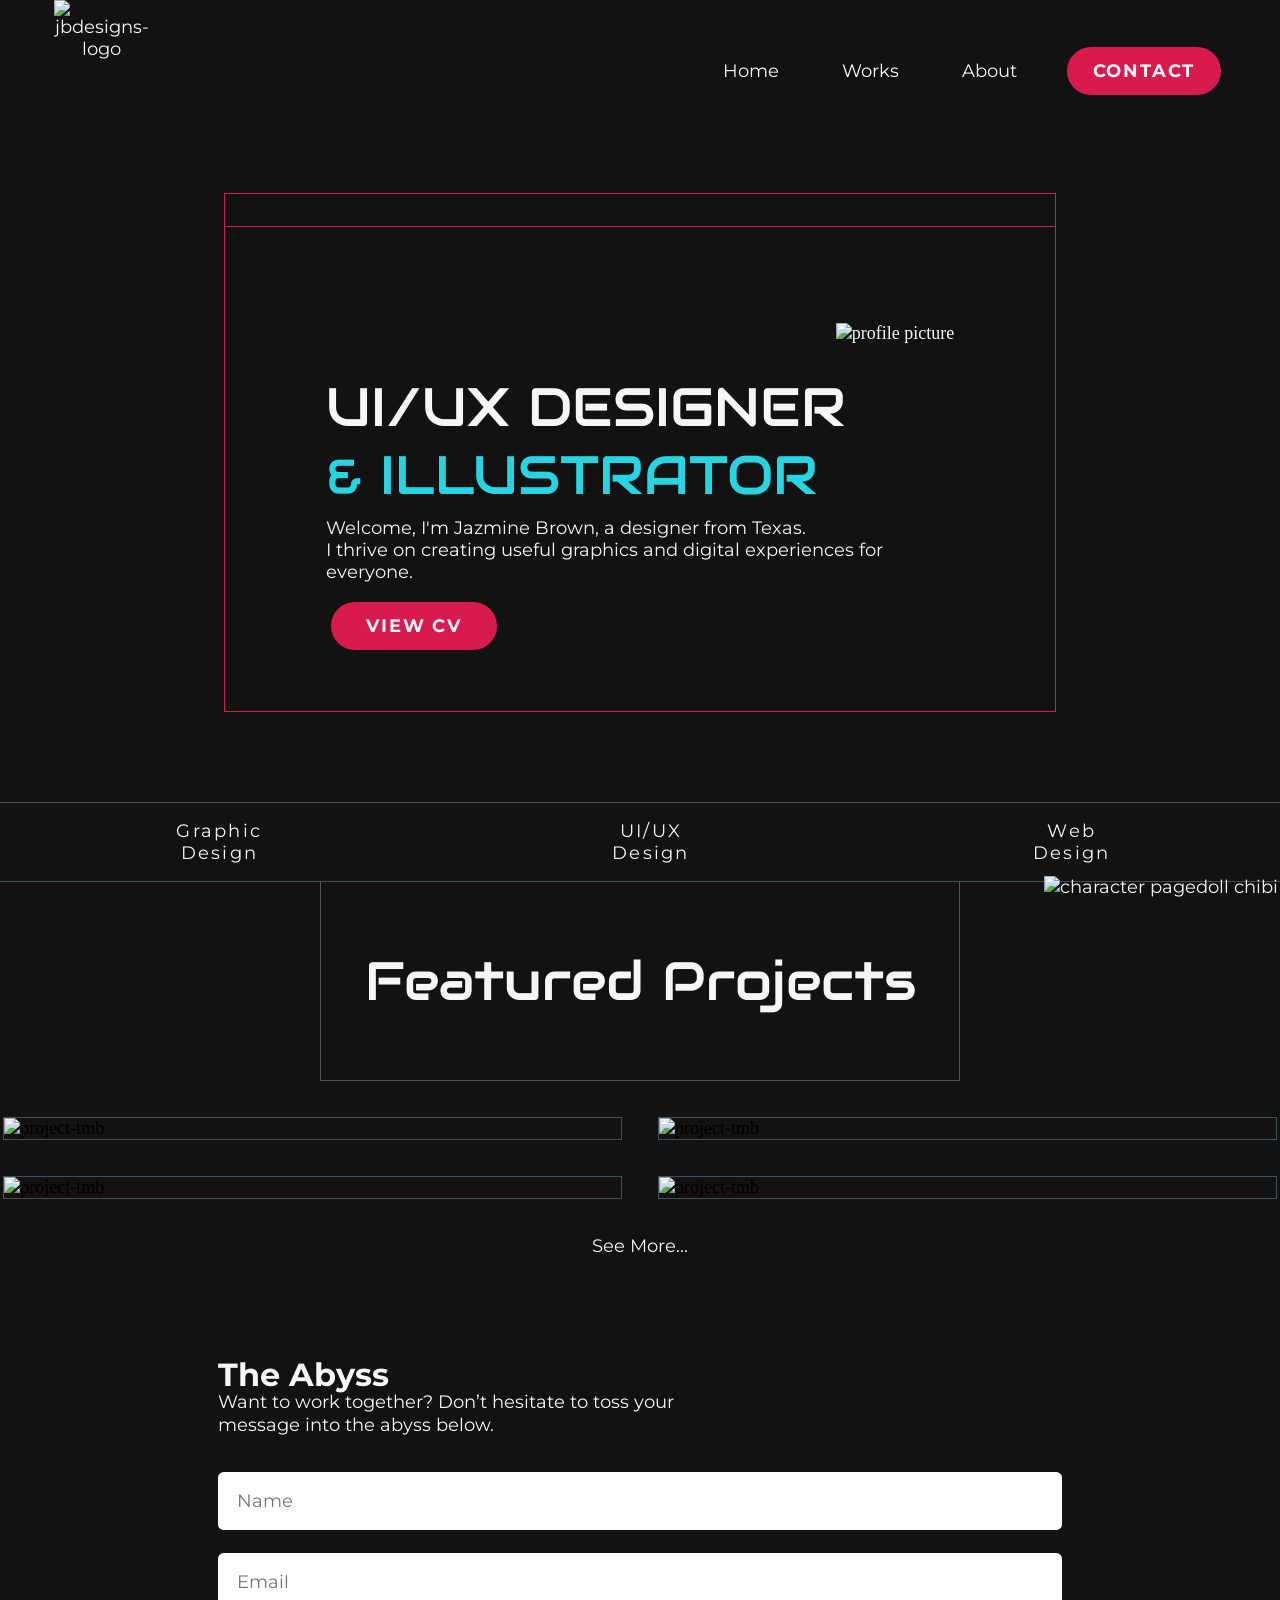
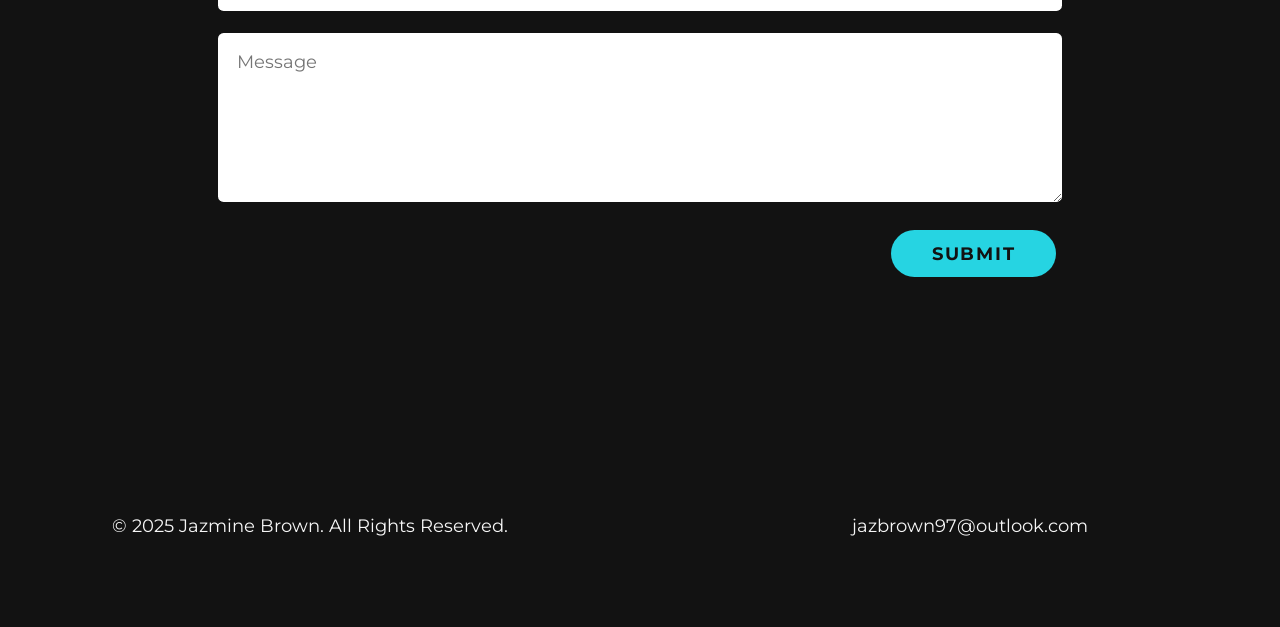
==== index.html @ 172fce67 "update base font size" ====
<!DOCTYPE html>
<html lang="en">
<head>
    <meta charset="UTF-8">
    <meta name="viewport" content="width=device-width, initial-scale=1.0">
    <link rel="stylesheet" href="style.css">
    <link rel="icon" type="image/x-icon" href="/images/jb_logo_favicon.ico">
    <script src="https://kit.fontawesome.com/9db0402647.js" crossorigin="anonymous"></script>
    <title>Portfolio Site</title>
</head>
<body>
    <script src="script.js"></script>
    <nav class="navbarwrapper">
            <div class="logo">
                <a href="home.html"><img src="https://i.ibb.co/W4WKJHxs/JB-logo-trans-bg.png" alt="jbdesigns-logo"></a>
            </div>
            <div class="navli">
                <ul>
                    <li><a href="/project4/index.html">Home</a></li>
                    <div class="dropdown">
                        <li><a href="/project4/works.html" class="dropbtn">Works<i class="fa fa-caret-down"></i></a></li>
                            <div class="dropdown-content">
                                <li><a href="works.html/#graphicDesign">Graphic Design</a></li>
                                <li><a href="works.html/#uiuDesign">UI/UX Design</a></li>
                                <li><a href="works.html/#webDesign">Web Design</a></li>
                            </div>
                    </div>
                    <li><a href="/project4/about.html">About</a></li>
                    <li><a href="/project4/contact.html" class="btn btn-cta">Contact</a></li>
                </ul>
            </div>
    </nav>

    <main>
        <header class="hero-wrapper">
            <!-- Cosmetic bar to create browser window look -->
            <div class="title-bar"></div>
            <div class="hero-container">
                <div class="hero-text">
                    <h1>UI/UX DESIGNER</h1>
                    <h1 class="line-2">& ILLUSTRATOR</h1>
                    <p>Welcome, I'm Jazmine Brown, a designer from Texas.
                        <br>I thrive on creating useful graphics and digital experiences for everyone.</p>
                    <a href="#" class="btn btn-cv">View CV</a>
                </div>
                <div class="hero-img"><img src="https://i.ibb.co/mr95vJFh/DSCF1188.jpg" alt="profile picture" class="me"></div>
            </div>
        </header>
        <div class="gallery-container">
            <div class="tabbed-container">
                <!-- Tab links -->
                <div class="tab-list">
                    <button class="tablinks" onclick="openTabs(event, 'graphicDesign')">Graphic Design</button>
                    <button class="tablinks" onclick="openTabs(event, 'uiux')">UI/UX Design</button>
                    <button class="tablinks" onclick="openTabs(event, 'webDesign')">Web Design</button>
                </div>
                <!-- Tab content -->
                <div class="tabcontent">
                    <div id="graphicDesign" class="project-content" data-section="graphicDesign">
                        <div class="section-title"><h1>Graphic Design</h1></div>
                        <div class="project-cards">
                            <div class="card">
                                    <img src="https://i.ibb.co/NdYMwg22/card-thumbnail.webp" alt="project-tmb" class="thumbnail">
                                <div class="card-content">
                                    <h2 class="card-title">Knot Just Coffee App</h2>
                                    <p>Skip the lines and get fresh pretzels and coffee delivered straight to you!</p>
                                    <sub>UI/UX Design | Branding</sub>
                                    <div class="view-link"><sub class="view-link">View Case Study</sub></div>
                                </div>
                            </div>
                            <div class="card">
                                    <img src="https://i.ibb.co/NdYMwg22/card-thumbnail.webp" alt="project-tmb" class="thumbnail">
                                <div class="card-content">
                                    <h2 class="card-title">Knot Just Coffee App</h2>
                                    <p>Skip the lines and get fresh pretzels and coffee delivered straight to you!</p>
                                    <sub>UI/UX Design | Branding</sub>
                                    <div class="view-link"><sub class="view-link">View Case Study</sub></div>
                                </div>
                            </div>
                        </div>
                    </div>
                    <div id="uiux" class="project-content" data-section="uiux">
                        <div class="section-title"><h1>UI/UX</h1></div>
                        <div class="project-cards">
                            <div class="card">
                                    <img src="https://i.ibb.co/NdYMwg22/card-thumbnail.webp" alt="project-tmb" class="thumbnail">
                                <div class="card-content">
                                    <h2 class="card-title">Knot Just Coffee App</h2>
                                    <p>Skip the lines and get fresh pretzels and coffee delivered straight to you!</p>
                                    <sub>UI/UX Design | Branding</sub>
                                    <div class="view-link"><sub class="view-link">View Case Study</sub></div>
                                </div>
                            </div>
                            <div class="card">
                                    <img src="https://i.ibb.co/NdYMwg22/card-thumbnail.webp" alt="project-tmb" class="thumbnail">
                                <div class="card-content">
                                    <h2 class="card-title">Knot Just Coffee App</h2>
                                    <p>Skip the lines and get fresh pretzels and coffee delivered straight to you!</p>
                                    <sub>UI/UX Design | Branding</sub>
                                    <div class="view-link"><sub class="view-link">View Case Study</sub></div>
                                </div>
                            </div>
                        </div>
                    </div>
                    <div id="webDesign" class="project-content" data-section="webDesign">
                        <div class="section-title"><h1>Web Design</h1></div>
                        <div class="project-cards">
                            <div class="card">
                                    <img src="https://i.ibb.co/NdYMwg22/card-thumbnail.webp" alt="project-tmb" class="thumbnail">
                                <div class="card-content">
                                    <h2 class="card-title">Knot Just Coffee App</h2>
                                    <p>Skip the lines and get fresh pretzels and coffee delivered straight to you!</p>
                                    <sub>UI/UX Design | Branding</sub>
                                    <div class="view-link"><sub class="view-link">View Case Study</sub></div>
                                </div>
                            </div>
                        </div>
                    </div>
                </div>
            </div>

            <div class="project-content">
                <div class="section-title">
                    <h1>Featured Projects</h1>
                </div>
                <div class="project-cards">
                    <div class="card">
                            <img src="https://i.ibb.co/vxVq0gc8/knot-just-coffee-screens.webp" alt="project-tmb" class="thumbnail">
                        <div class="card-content">
                            <h2 class="card-title">Knot Just Coffee App</h2>
                            <p>Skip the lines and get fresh pretzels and coffee delivered straight to you!</p>
                            <sub id="skill-tag">UI/UX Design | Branding</sub>
                            <div class="view-link"><a href="project.html"><sub class="view-link">View Case Study</sub></a></div>
                        </div>
                    </div>
                    <div class="card">
                            <img src="https://i.ibb.co/GfTfbm1Y/pelican-s-laugh-logo.webp" alt="project-tmb" class="thumbnail">
                        <div class="card-content">
                            <h2 class="card-title">Pelican's Laugh Rebrand</h2>
                            <p>Rebranding project for a smalltown comedy club and bar.</p>
                            <sub>Graphic Design | Branding</sub>
                            <div class="view-link"><a href="project.html"><sub class="view-link">View Case Study</sub></a></div>
                        </div>
                    </div>
                    <div class="card">
                            <img src="https://i.ibb.co/04TRx7D/HA-logo-thumbnail.webp" alt="project-tmb" class="thumbnail">
                        <div class="card-content">
                            <h2 class="card-title">Hybrid Arts Logo Design</h2>
                            <p>Personal branding design</p>
                            <sub>Graphic Design | Logo design</sub>
                            <div class="view-link"><a href="project.html"><sub class="view-link">View Case Study</sub></a></div>
                        </div>
                    </div>
                    <div class="card">
                            <img src="https://i.ibb.co/Rk2yZzN1/rave-event-flyer-mockup.webp" alt="project-tmb" class="thumbnail">
                        <div class="card-content">
                            <h2 class="card-title">Rave Event Poster</h2>
                            <p>Digital publishing project for a rave event.</p>
                            <sub>Print Design | Graphic Design</sub>
                            <div class="view-link"><a href="project.html"><sub class="view-link">View Case Study</sub></a></div>
                        </div>
                    </div>
                </div>
                <a href="works.html" class="seemore">See More...</a>
            </div>
        </div>
        
        <div class="contact responsive-form">
            <div class="contact-text">
                <h3>The Abyss</h3>
                <p contenteditable="true">Want to work together? Don’t hesitate to toss your <br>message into the abyss below.</p>
            </div>
            <form action="/project4/action_page.php">
                <input type="text" class="form-name" placeholder="Name"><br>
                <input type="email" class="form-email" placeholder="Email"><br>
                <textarea class="form-message" placeholder="Message"></textarea><br>
                <button type="submit" class="submit">Submit</button>
            </form>
        </div>

            <!-- Pagedoll -->
        <div class="pagedoll-container">
            <a href="#" target="_blank">
                <img src="https://i.ibb.co/GfQDMfhZ/sairi-pagedoll-eyes-open.png"
                onmouseover="this.src='https://i.ibb.co/KjbV4WTh/sairi-pagedoll-eyes-closed.png';"
                onmouseout="this.src='https://i.ibb.co/GfQDMfhZ/sairi-pagedoll-eyes-open.png';" alt="character pagedoll chibi">
            </a>
            <span class="tooltip">Back to top</span>
        </div>
    </main>
    <footer>
        <div class="copyright">
            <p>&copy; 2025 Jazmine Brown. All Rights Reserved.</p>
        </div>
        <div class="icons">
            <a href="https://www.linkedin.com/in/jazmine-d-brown/"><i class="fa-brands fa-linkedin"></i></a>
            <a href="https://www.behance.net/jazminedbrown"><i class="fa-brands fa-behance"></i></a>
            <a href="https://dribbble.com/jazminedbrown"><i class="fa-brands fa-dribbble"></i></a>
            <a href="mail@jazbrown97@outlook.com"><i class="fa-solid fa-envelope"></i></a>
        </div>
        <div class="email">
            <a href="mailto:jazbrown97@outlook.com">jazbrown97@outlook.com</a>
        </div>
    </footer>
</body>
</html>
---- style.css ----
/* 
|| Brand colors: #d91a4e, #26d4e2
Montserrat: Reg 400, Med 500, Semi 600, Bold 700
Audiowide: Red 400
*/

/* CSS Organization
CSS Headers
RESET

GENERAL

BLOCKS

---

CSS properties
display - flex, grid, etc.

positioning - left, right, bottom, z-index, etc

box-model - bg, margin, padding, H/W, border radius, etc.

typography - font, size, etc.

manipulation - transform, filter, opacity, etc.

misc - box-shadows, effects(?), etc. */

@import url("https://fonts.googleapis.com/css2?family=Montserrat:ital,wght@0,100..900;1,100..900&display=swap");
@import url("https://fonts.googleapis.com/css2?family=Audiowide&family=Montserrat:ital,wght@0,100..900;1,100..900&display=swap");

* {
    box-sizing: border-box;
    margin: 0;
    padding: 0;
}

html {
    scroll-behavior: smooth;

    font-size: 18px;
}

body {
    display: flex;
    flex-direction: column;

    background-image:
        url(https://i.ibb.co/hF0Z1F0w/top-grid-2560.webp),
        url(https://i.ibb.co/cXSy9R20/bottom-grid-2560.webp);
    background-color: #121212;
    background-position:
        top center,
        bottom center;
    background-repeat: no-repeat;
    background-size: auto, auto;

    gap: 2.222rem;
    min-height: 100vh;
}

p,
li,
a {
    font-family: "Montserrat", sans-serif;
    font-weight: 400;
    font-size: 1rem;

    text-decoration: none;
    color: #f6f6f6;
}

sub {
    font-family: "Montserrat", sans-serif;
    font-weight: 400;
    font-size: 0.722rem;
    color: #f6f6f6;
}

h1 {
    font-family: "Audiowide", sans-serif;
    font-weight: 400;
    font-size: 3rem;
    line-height: 1;
    color: #f6f6f6;
}

h2 {
    font-family: "Montserrat", sans-serif;
    font-weight: 600;
    font-size: 2.667rem;
    text-align: center;
    text-decoration: none;
    color: #f6f6f6;

    margin-top: 30%;
}

h3 {
    font-family: "Montserrat", sans-serif;
    font-weight: 700;
    font-size: 1.778rem;
    line-height: 1;
    color: #f6f6f6;
}

span {
    color: #f6f6f6;

    font-family: "Montserrat", sans-serif;
    font-weight: 400;
    font-size: 1rem;
}

button {
    color: #f6f6f6;
    font-family: "Montserrat", sans-serif;
    font-weight: 700;
    font-size: 1rem;
    letter-spacing: 0.125rem;
    text-transform: uppercase;

    cursor: pointer;
}

nav {
    /* display: flex;
  justify-content: space-between;
  align-items: center; */

    text-align: center;

    position: sticky;
    top: 0;
    width: 100%;
    height: 6.25rem;
    margin: 0 auto 1.25rem;
    padding: 0 3rem;

    z-index: 999;
}

li a {
    transition: all 0.3s ease 0s;
}

nav li a:hover {
    color: #26d4e2;
}

ul {
    float: right;
    display: flex;
    justify-content: center;
    align-items: center;

    gap: 1.5rem;

    list-style-type: none;
}

form {
    display: flex;
    flex-direction: column;
    flex-wrap: wrap;

    width: 100%;
    height: auto;
}

input {
    border: transparent;
    border-radius: 0.3125rem;
    padding: 1rem 1.0625rem;
    width: 100%;
}

textarea {
    text-align: left;
    vertical-align: top;

    border: transparent;
    border-radius: 0.3125rem;
    padding: 1rem 1.0625rem;
}

input,
textarea {
    font-family: "Montserrat", sans-serif;
    font-weight: 400;
    font-size: 1rem;
}

footer {
    display: flex;
    align-items: center;
    justify-content: space-between;
    flex: 1;

    color: #f6f6f6;
    text-align: center;

    background-color: transparent;
    padding: 5em;
    margin-top: auto;
    width: 100%;
}

/* || BLOCKS */
/* || Pagedoll */
.pagedoll-container {
    position: fixed;
    display: inline-block;
    right: 0.125rem;
    bottom: 0.125rem;
    z-index: 100;
}

.pagedoll-container img {
    height: auto;
    width: 15rem;
}

.pagedoll-container .tooltip {
    position: absolute;
    bottom: 100%;
    left: 0%;
    z-index: 1;

    visibility: hidden;

    background-color: #6e0d27;
    border-radius: 0.5rem;
    padding: 0.8rem;
    margin: 0.5rem;
}

.pagedoll-container:hover .tooltip {
    visibility: visible;
}

.tooltip:after {
    content: "";
    position: absolute;
    bottom: 0;
    left: 30%;

    width: 0;
    height: 0;
    border: 1.25rem solid transparent;
    border-top-color: #6e0d27;
    border-bottom: 0;
    margin-left: -0.625rem;
    margin-bottom: -0.625rem;
}

/* || Nav */
.logo img {
    display: block;
    width: 5.3125rem;
    height: auto;
}

.navli a {
    padding: 0.875rem 1rem;
}

.navbarwrapper-scroll {
    background-color: #121212;
}

.dropdown {
    float: left;
    overflow: hidden;
}

.dropdown .dropbtn {
    font-family: inherit;
    font-size: 1rem;
    color: white;

    border: none;
    background-color: inherit;
    outline: none;
    padding: 0.875rem 1rem;
    margin: 0;
}

.dropdown:hover .dropbtn {
    background-color: #131313;
}

.dropdown-content {
    display: none;
    position: absolute;
    background-color: #131313;
    min-width: 10rem;
    z-index: 1;
}

.dropdown-content a {
    display: block;
    float: none;

    color: #f6f6f6;
    text-decoration: none;
    text-align: left;
    padding: 0.875rem 1rem;
}

.dropdown-content a:hover {
    background-color: #415058;
}

.dropdown:hover .dropdown-content {
    display: block;
}

#btn-cta {
    background-color: #d91a4e;
    border: 0.125rem solid transparent;
    border-radius: 6.25rem;
    padding: 0.625rem 1.25rem;
    margin: 0.3125rem;

    color: #f6f6f6;
    font-family: "Montserrat", sans-serif;
    font-weight: 700;
    font-size: 1rem;
    letter-spacing: 0.125rem;
    text-transform: uppercase;

    cursor: pointer;
}

#btn-cta a:hover {
    background-color: transparent;
    color: #d91a4e;
    border-color: #d91a4e;
    transition: all 0.3s ease 0s;
}

/* || Hero window */
.line-2 {
    color: #26d4e2;
}

.title-bar {
    border-bottom: 0.1rem solid #d91a4e;
    padding: 0.9rem 0.9rem;
}
.hero-wrapper {
    /* display: flex;
    justify-content: center;
    align-items: center; */

    background: #121212;
    border: 0.1rem solid #d91a4e;
    width: 65%;
    max-width: 78rem;
    margin: 1rem auto 5rem;
}

.hero-container {
    display: flex;
    justify-content: space-between;
    align-items: center;
    gap: 2rem;
    flex-wrap: wrap-reverse;

    color: #f6f6f6;

    min-width: 90%;
    margin: 0 auto;
    padding: 5.3rem 5.6rem 3.1rem;
}

.hero-container > * {
    flex: 1 1 20rem;
}

.hero-text {
    display: flex;
    flex-direction: column;
    gap: 0.8rem;
}

a.btn {
    background-color: #d91a4e;
    border: 0.13rem solid transparent;
    border-radius: 6.3rem;

    color: #f6f6f6;
    text-align: center;
    text-transform: uppercase;
    font-weight: 700;
    letter-spacing: 0.1rem;

    padding: 0.6rem 1.3rem;
    margin: 0.3rem;
    width: 9.2rem;

    cursor: pointer;
}

a.btn:hover {
    background-color: transparent;
    color: #d91a4e;
    border-color: #d91a4e;
    transition: all 0.3s ease 0s;
}

.hero-img img {
    align-items: center;
    max-width: 21.875rem;
    float: right;
}

.hero-img::after {
    position: absolute;
    right: 0;
    top: 0;
    margin: auto;
    content: "";
    width: 100%;
    height: 100%;
    max-width: 70%;
    max-height: 70%;
}

/* || Tabs */
.tabbed-container {
    position: relative;
}

.tab-list {
    display: flex;
    align-items: center;
    justify-content: center;

    border: 0.0625rem solid #415058;
    border-width: 0.0625rem 0 0.0625rem 0;
    background-color: transparent;
    width: 100%;
}

.tablinks {
    font-family: "Montserrat", sans-serif;
    font-weight: 400;
    text-transform: capitalize;
    color: #f6f6f6;
    text-align: center;

    background-color: inherit;
    border: none;
    border-radius: 0%;
    float: left;
    outline: none;
    padding: 0.9375rem 9.375rem;
    margin: 0;

    cursor: pointer;
    transition: 0.3s;
}

.tablinks:hover {
    background-color: #333;
}

.tablinks .active {
    background-color: #131313;
}

.tabcontent {
    display: none;
}

/* || Page content */
.project-content {
    display: flex;
    flex-direction: column;
    align-items: center;

    gap: 2rem;
    width: 100%;
}

.section-title {
    text-align: center;

    border-right: 0.0625rem solid #525252;
    border-bottom: 0.0625rem solid #525252;
    border-left: 0.0625rem solid #525252;
    padding: 4rem 0.5rem;
    width: 50%;
    margin: auto;
}

.work-title {
    text-align: center;

    border: 0.0625rem solid #525252;
    padding: 4rem 0.5rem;
    margin: 2.5rem auto;
    width: 50%;
}

.works {
    margin: 5rem 0;
}

.project-cards {
    display: grid;
    grid-template-columns: repeat(
        4,
        1fr
    ); /*span project cards over more cols to accomidate a lone project card that would take 2 cols to be centered. */
    gap: 2em;
}

.card {
    display: grid;
    grid-column: span 2;

    position: relative;

    border: 0.0625rem solid #415058;
    width: 34.375rem;
    max-height: 39.75rem;
    margin: 0;
}

.card:nth-last-child(1):nth-child(odd) {
    grid-column: 2 / span 2;
}

.image-contain {
    width: 36.5rem;
    height: 39.75rem;
}

.thumbnail {
    display: block;

    width: 100%;
    height: auto;
}

.card-content {
    position: absolute;
    bottom: 0;
    left: 0;
    right: 0;

    background-color: rgba(30, 30, 30, 0.9);
    overflow: hidden;
    width: 100%;
    height: 0;
    transition: 0.5s ease;
    padding: 0 1em;
}

.card:hover .card-content {
    height: 100%;
}

.card-content p {
    text-align: center;
}

.view-link {
    text-decoration: underline;
    cursor: pointer;
    text-align: right;
    margin: 5rem 0 0;
}

.seemore:hover {
    color: #26d4e2;
    text-decoration: dotted;
}

/* Contact */
.contact {
    /* display: block; */

    line-height: 1.25rem;

    max-width: 46.875rem;
    margin: 8% auto;
    gap: 2rem;
}

.contact-text {
    text-align: left;

    width: 100%;
    margin: 2rem 0;
}

.contact-text h4 {
    margin: 0 0 0.5em 0;
}

.form-message {
    height: 9.375rem;
}

button.submit {
    background-color: #26d4e2;
    border: 0.13rem solid transparent;
    border-radius: 6.3rem;

    color: #121212;
    font-weight: 700;
    text-align: center;
    text-transform: uppercase;
    letter-spacing: 0.1rem;

    padding: 0.6rem 1.3rem;
    margin: 0.3rem;
    width: 9.2rem;

    cursor: pointer;
    align-self: end;
}

button.submit:hover {
    background-color: transparent;
    color: #26d4e2;
    border-color: #26d4e2;
    transition: all 0.3s ease 0s;
}

/* Footer */
.copyright {
    width: 40%;
}

.icons {
    width: 20%;
}

.icons a {
    padding: 0.5rem;
}

.icons a:hover {
    color: #26d4e2;
}

.email {
    width: 40%;
}

.email a:hover {
    color: #26d4e2;
}

/* ABOUT PAGE */
.aboutnavbar {
    margin-bottom: 8rem;
}

.hero-wrapper .about {
    margin: 1rem 5rem 5rem;
}

.vgenlink {
    text-decoration: dotted;
    color: #26d4e2;
}

.vgenlink:hover {
    color: #415058;
}

/* CONTACT PAGE */
.contact-page {
    margin: 8rem auto 5rem;
}

/* MEDIA QUERIES */

@media only screen and (max-width: 48rem) {
    .pagedoll {
        display: none;
    }
}

@media only screen and (min-width: 78.75rem) {
    .hero-container {
        flex-wrap: wrap-reverse;
    }

    .hero-img {
        margin: auto;
    }
}
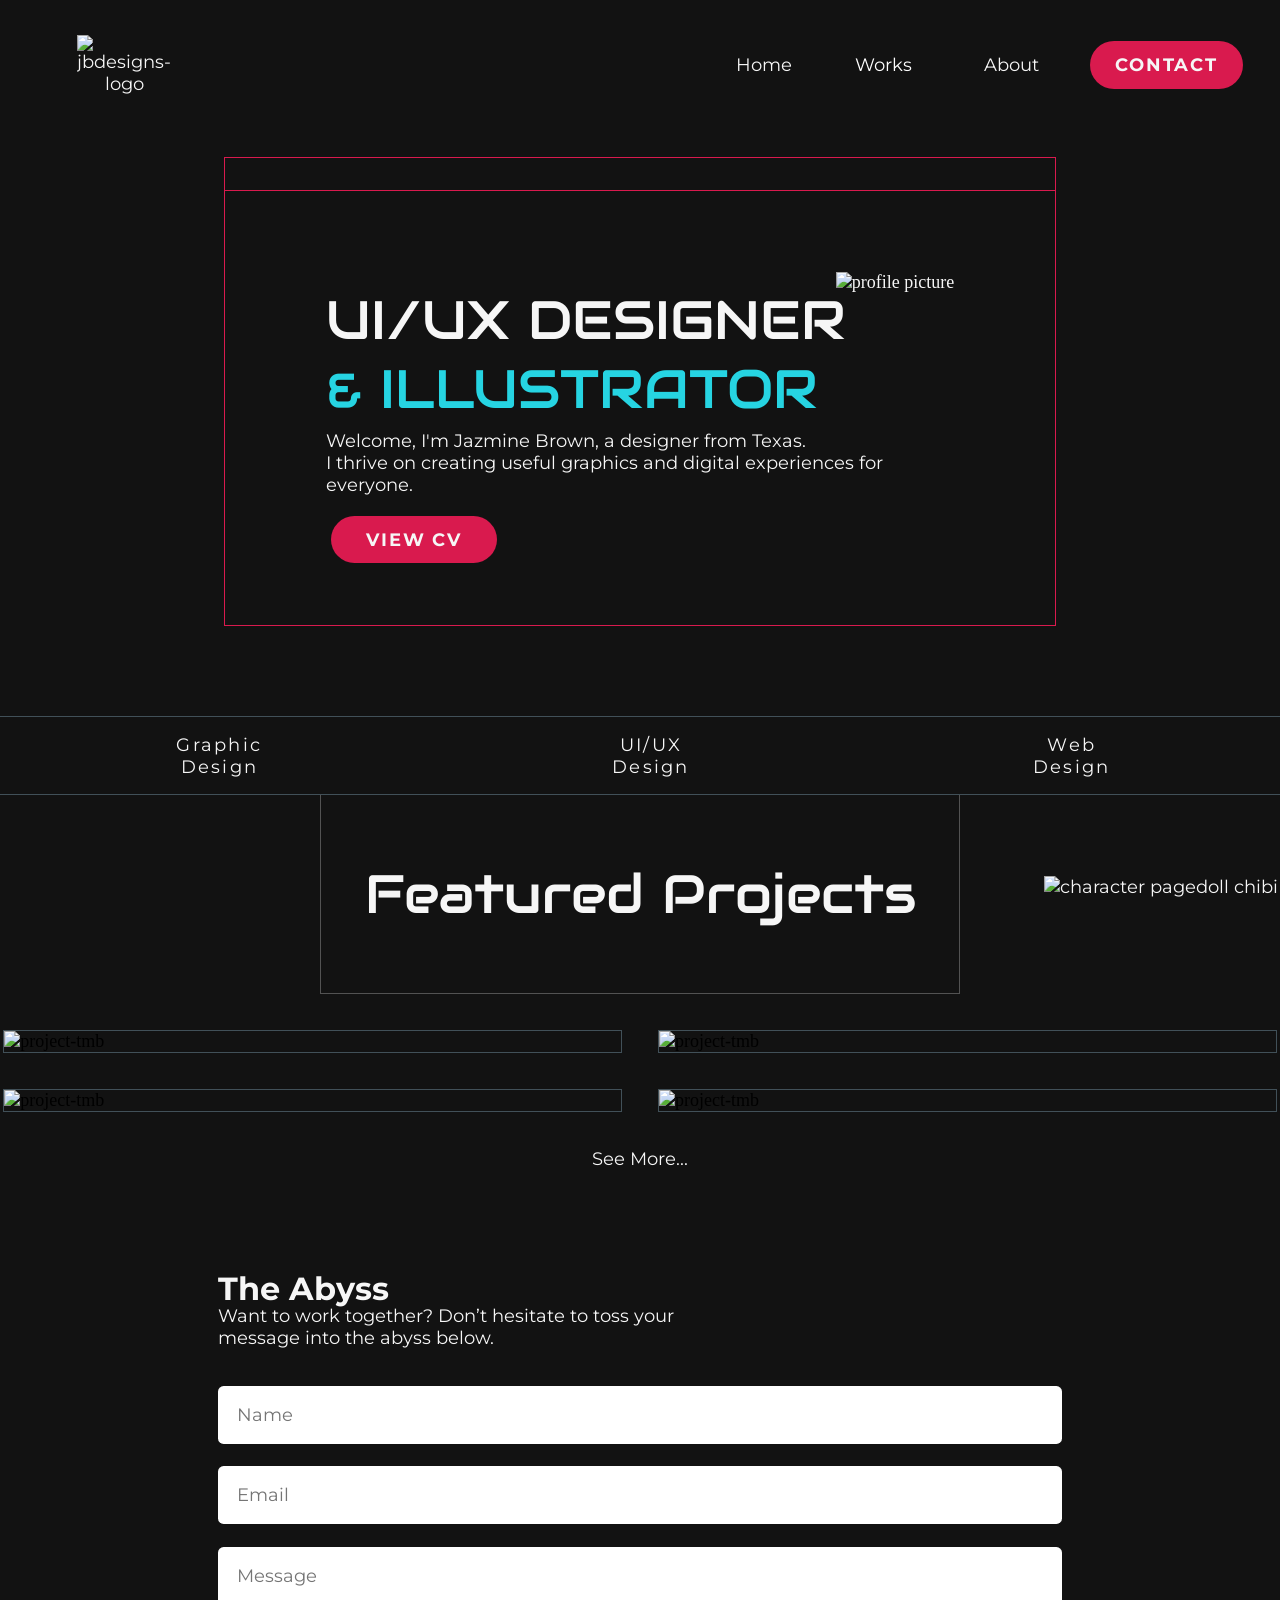
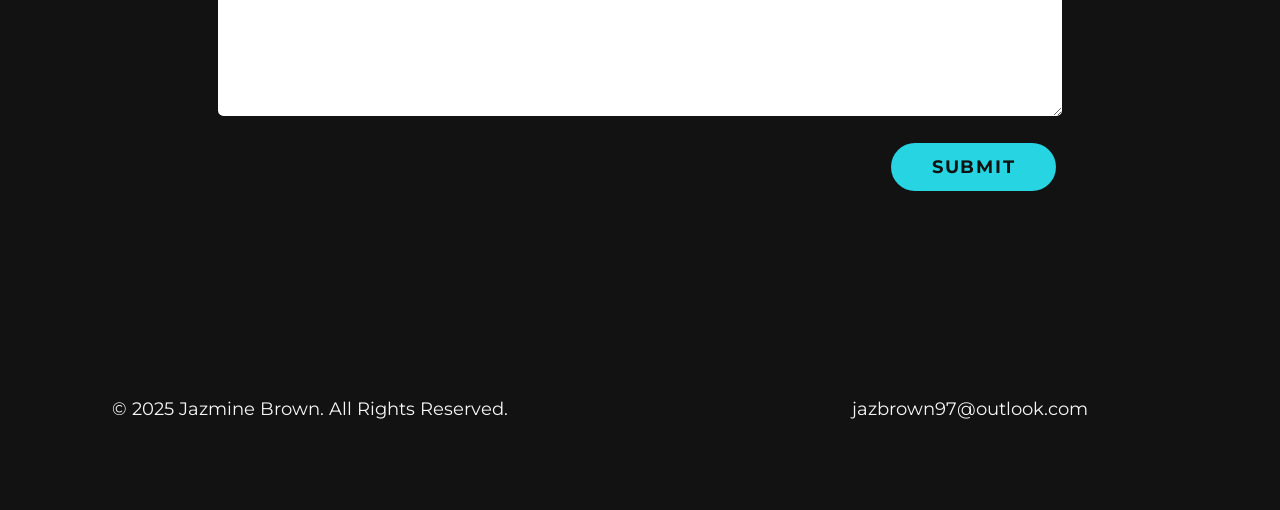
==== commit 1546a1f3: "Remove <a> tag from email" ====
--- a/index.html
+++ b/index.html
@@ -199,7 +199,7 @@
             <a href="mail@jazbrown97@outlook.com"><i class="fa-solid fa-envelope"></i></a>
         </div>
         <div class="email">
-            <a href="mailto:jazbrown97@outlook.com">jazbrown97@outlook.com</a>
+            <p>jazbrown97@outlook.com</p>
         </div>
     </footer>
 </body>
--- a/style.css
+++ b/style.css
@@ -56,7 +56,7 @@
     background-repeat: no-repeat;
     background-size: auto, auto;
 
-    gap: 2.222rem;
+    gap: 0.5rem;
     min-height: 100vh;
 }
 
@@ -125,28 +125,32 @@
 }
 
 nav {
-    /* display: flex;
-  justify-content: space-between;
-  align-items: center; */
+    display: flex;
+    justify-content: space-between;
+    align-items: center;
 
     text-align: center;
 
     position: sticky;
     top: 0;
     width: 100%;
-    height: 6.25rem;
-    margin: 0 auto 1.25rem;
+    height: 4.72rem;
+    margin: 1.25rem;
     padding: 0 3rem;
 
     z-index: 999;
+}
+
+nav li a:hover {
+    color: #26d4e2;
+}
+
+nav i {
+    padding-left: 0.5rem;
 }
 
 li a {
     transition: all 0.3s ease 0s;
-}
-
-nav li a:hover {
-    color: #26d4e2;
 }
 
 ul {
@@ -366,14 +370,13 @@
     display: flex;
     justify-content: space-between;
     align-items: center;
-    gap: 2rem;
     flex-wrap: wrap-reverse;
 
     color: #f6f6f6;
 
     min-width: 90%;
     margin: 0 auto;
-    padding: 5.3rem 5.6rem 3.1rem;
+    padding: 4.5rem 5.6rem 3.1rem;
 }
 
 .hero-container > * {
@@ -384,6 +387,31 @@
     display: flex;
     flex-direction: column;
     gap: 0.8rem;
+}
+
+.hero-text a.btn {
+    background-color: #d91a4e;
+    border: 0.13rem solid transparent;
+    border-radius: 6.3rem;
+
+    color: #f6f6f6;
+    text-align: center;
+    text-transform: uppercase;
+    font-weight: 700;
+    letter-spacing: 0.1rem;
+
+    padding: 0.6rem 1.3rem;
+    margin: 0.3rem;
+    width: 9.2rem;
+
+    cursor: pointer;
+}
+
+.hero-text a.btn:hover {
+    background-color: transparent;
+    color: #d91a4e;
+    border-color: #d91a4e;
+    transition: all 0.3s ease 0s;
 }
 
 a.btn {
@@ -654,10 +682,6 @@
     width: 40%;
 }
 
-.email a:hover {
-    color: #26d4e2;
-}
-
 /* ABOUT PAGE */
 .aboutnavbar {
     margin-bottom: 8rem;
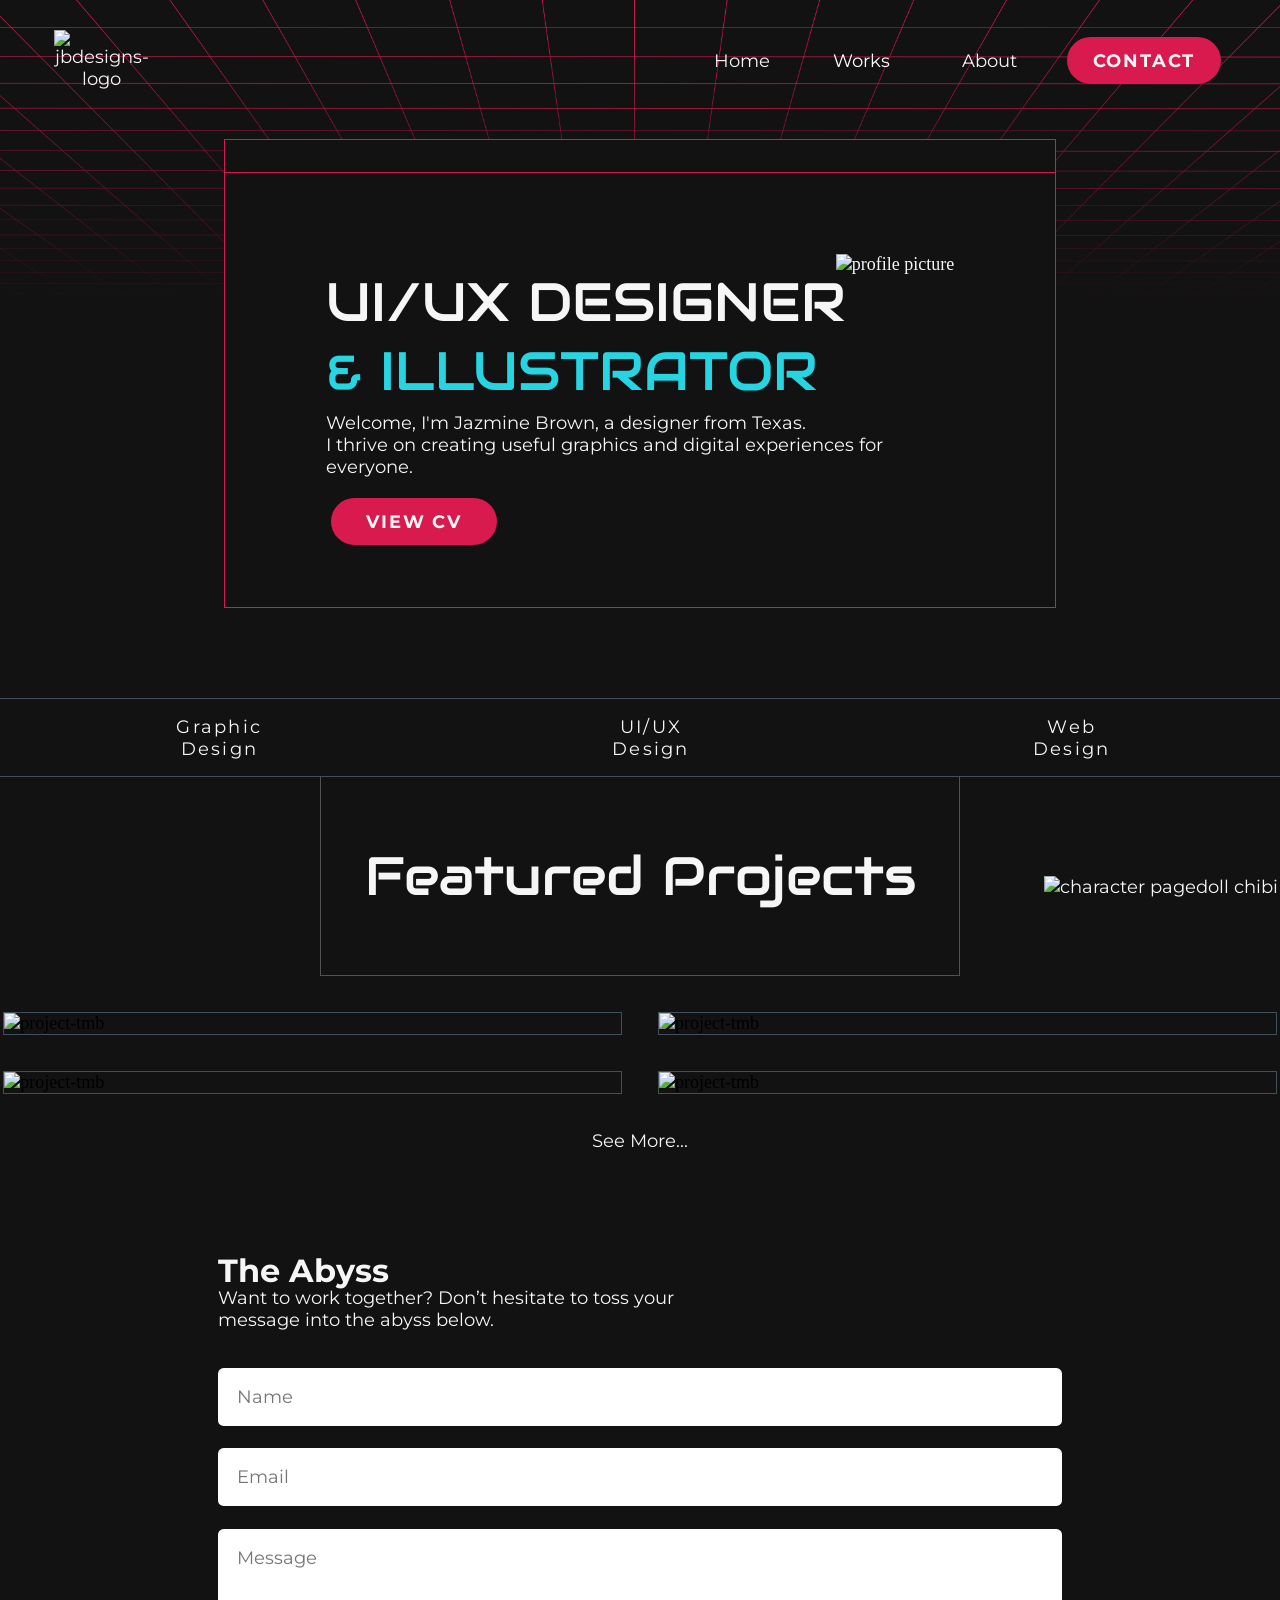
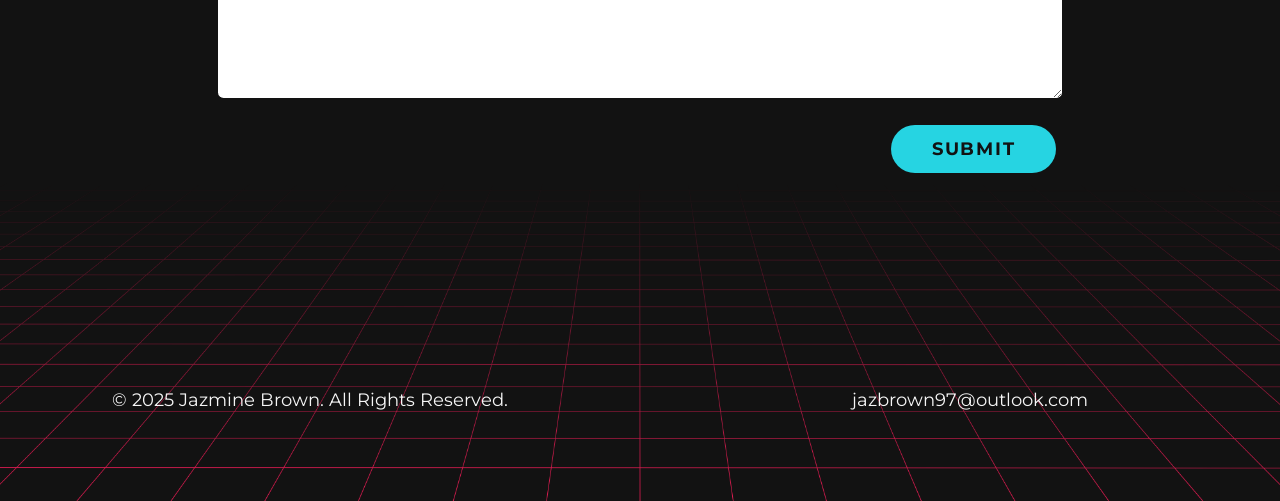
==== commit ee102779: "fix dropdown nav" ====
--- a/index.html
+++ b/index.html
@@ -16,17 +16,16 @@
             </div>
             <div class="navli">
                 <ul>
-                    <li><a href="/project4/index.html">Home</a></li>
-                    <div class="dropdown">
-                        <li><a href="/project4/works.html" class="dropbtn">Works<i class="fa fa-caret-down"></i></a></li>
-                            <div class="dropdown-content">
-                                <li><a href="works.html/#graphicDesign">Graphic Design</a></li>
-                                <li><a href="works.html/#uiuDesign">UI/UX Design</a></li>
-                                <li><a href="works.html/#webDesign">Web Design</a></li>
-                            </div>
-                    </div>
-                    <li><a href="/project4/about.html">About</a></li>
-                    <li><a href="/project4/contact.html" class="btn btn-cta">Contact</a></li>
+                    <li><a href="index.html">Home</a></li>
+                    <li class="dropdown"><a href="works.html" class="dropbtn">Works<i class="fa fa-caret-down"></i></a>
+                        <ul class="dropdown-content">
+                            <li><a href="/works.html#graphicDesign">Graphic Design</a></li>
+                            <li><a href="/works.html#uiuDesign">UI/UX Design</a></li>
+                            <li><a href="/works.html#webDesign">Web Design</a></li>
+                        </ul>
+                    </li>
+                    <li><a href="about.html">About</a></li>
+                    <li><a href="contact.html" class="btn btn-cta">Contact</a></li>
                 </ul>
             </div>
     </nav>
--- a/style.css
+++ b/style.css
@@ -47,8 +47,7 @@
     flex-direction: column;
 
     background-image:
-        url(https://i.ibb.co/hF0Z1F0w/top-grid-2560.webp),
-        url(https://i.ibb.co/cXSy9R20/bottom-grid-2560.webp);
+        url(images/Grid_Pattern_top.svg), url(images/Grid_Pattern_btm.svg);
     background-color: #121212;
     background-position:
         top center,
@@ -56,7 +55,7 @@
     background-repeat: no-repeat;
     background-size: auto, auto;
 
-    gap: 0.5rem;
+    gap: 1rem;
     min-height: 100vh;
 }
 
@@ -135,7 +134,7 @@
     top: 0;
     width: 100%;
     height: 4.72rem;
-    margin: 1.25rem;
+    margin: 1rem auto 0;
     padding: 0 3rem;
 
     z-index: 999;
@@ -597,6 +596,12 @@
     text-align: center;
 }
 
+.skill-tag {
+    display: flex;
+    align-items: center;
+    justify-content: center;
+}
+
 .view-link {
     text-decoration: underline;
     cursor: pointer;
@@ -682,6 +687,94 @@
     width: 40%;
 }
 
+/* WORKS PAGE */
+
+/* PORJECT PAGE */
+.projectpage {
+    display: flex;
+    flex-direction: column;
+    justify-content: center;
+    align-items: center;
+}
+
+.projectheader {
+    display: flex;
+    flex-direction: column;
+    justify-content: center;
+    align-items: center;
+    position: relative;
+    width: 100%;
+    height: 65rem;
+    overflow: hidden;
+}
+
+.projectheader img {
+    margin: auto;
+    width: 100%;
+    height: 100%;
+    object-fit: fill;
+    object-position: bottom;
+}
+
+.projectheader h1 {
+    color: #d91a4e;
+    position: absolute;
+
+    text-transform: uppercase;
+    z-index: 999;
+}
+
+.btn-site a {
+    align-items: center;
+
+    position: absolute;
+    background-color: #26d4e2;
+}
+
+.content {
+    display: flex;
+    flex-direction: column;
+    flex: 1 0 0;
+    align-items: flex-start;
+    align-self: stretch;
+
+    padding: 0.5rem;
+    width: 78rem;
+    gap: 3rem;
+}
+
+.projectimg {
+    flex: 1 0 0;
+
+    width: auto;
+    height: 26.0625rem;
+}
+
+.sidenav {
+    display: flex;
+    flex-direction: column;
+    flex-shrink: 0;
+    align-items: flex-start;
+
+    gap: 8px;
+    z-index: 999;
+}
+
+.sidenav li {
+    padding: 0.25rem 0;
+    gap: 0.5rem;
+}
+
+.sidenav a {
+    color: #818181;
+
+    transition: 0.3s;
+}
+
+.sidenav a:hover {
+    color: #f6f6f6;
+}
+
 /* ABOUT PAGE */
 .aboutnavbar {
     margin-bottom: 8rem;
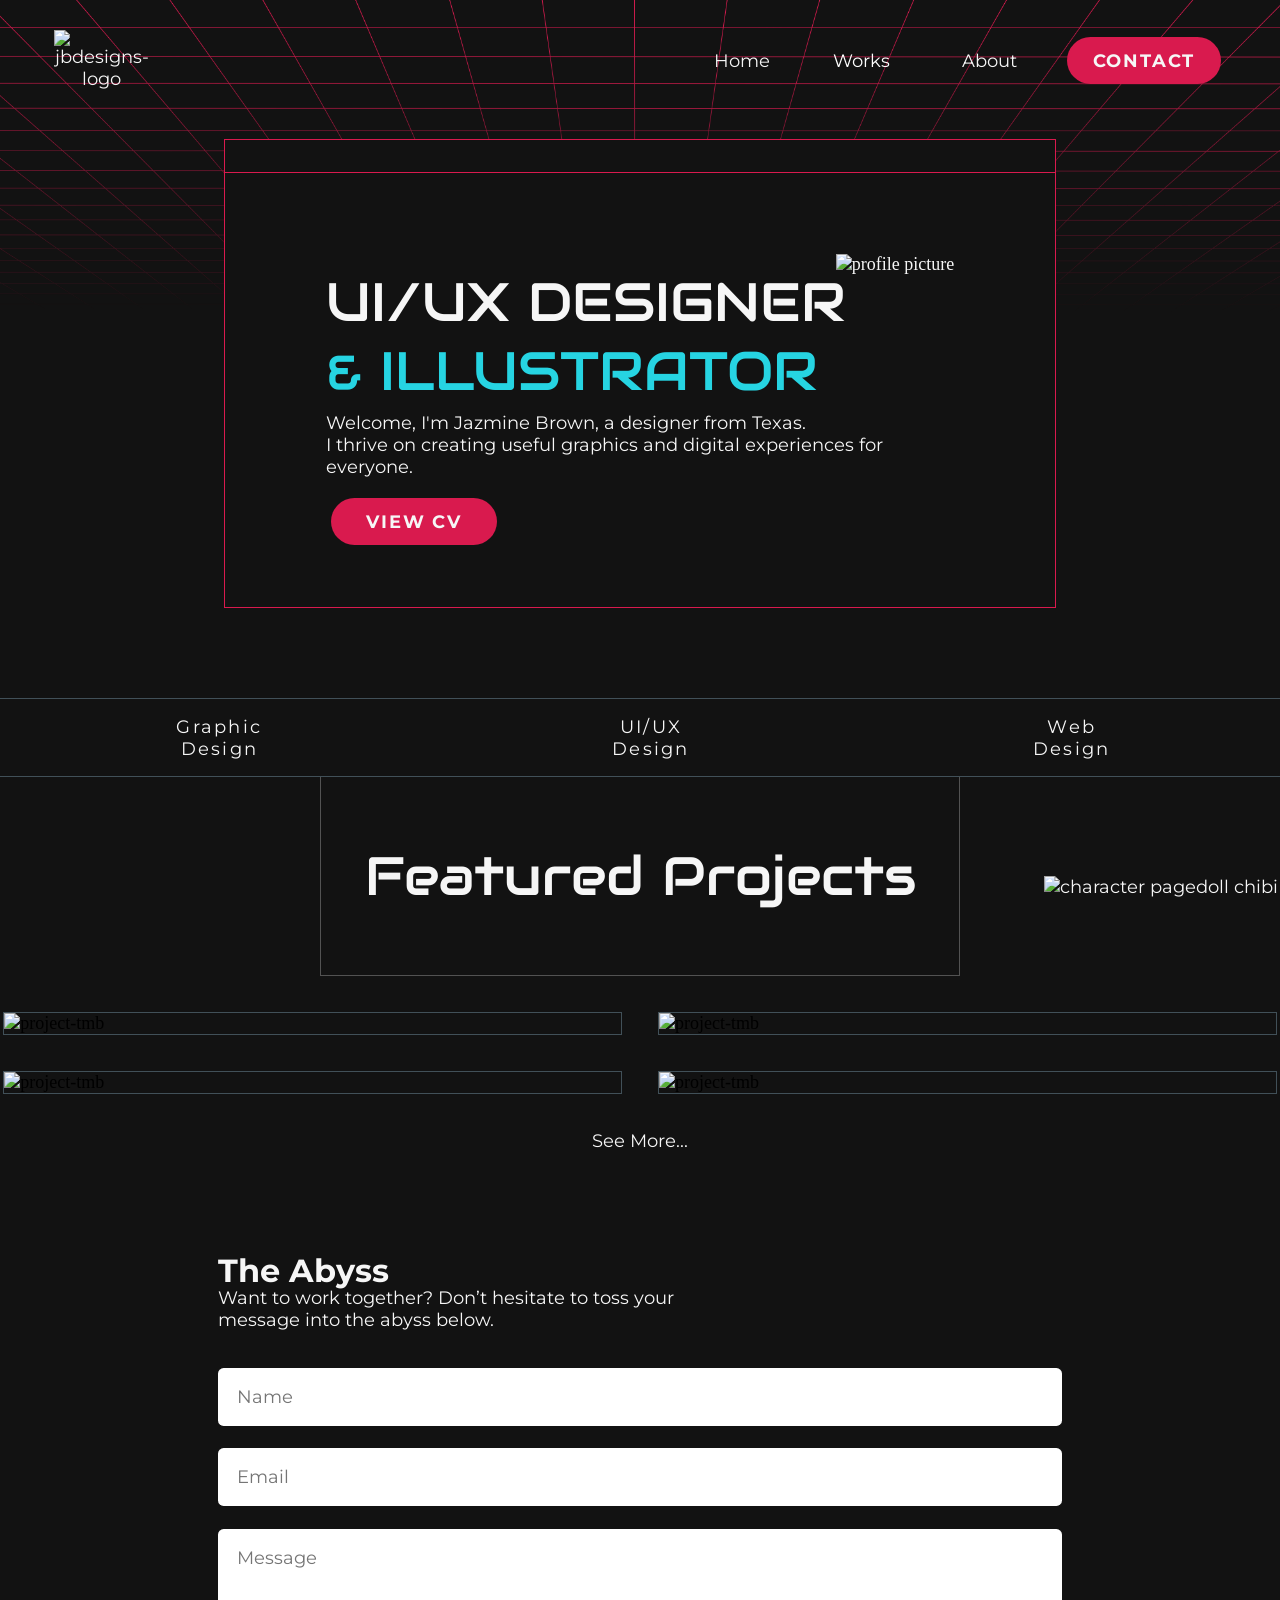
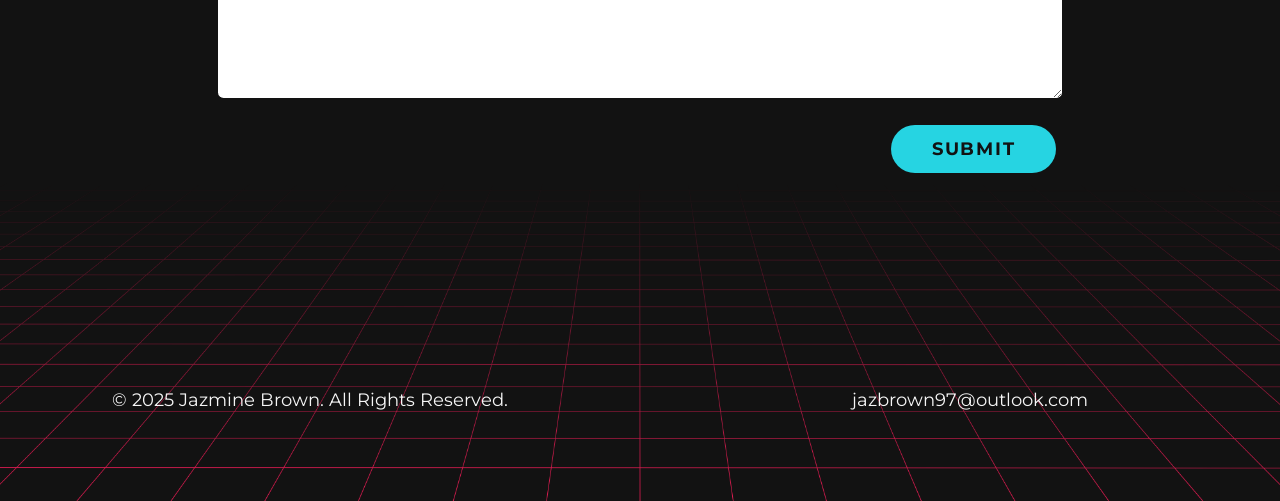
==== commit 58d8b4ac: "fix broken links for site logo and dropdown anchor" ====
--- a/index.html
+++ b/index.html
@@ -12,7 +12,7 @@
     <script src="script.js"></script>
     <nav class="navbarwrapper">
             <div class="logo">
-                <a href="home.html"><img src="https://i.ibb.co/W4WKJHxs/JB-logo-trans-bg.png" alt="jbdesigns-logo"></a>
+                <a href="index.html"><img src="https://i.ibb.co/W4WKJHxs/JB-logo-trans-bg.png" alt="jbdesigns-logo"></a>
             </div>
             <div class="navli">
                 <ul>
@@ -20,7 +20,7 @@
                     <li class="dropdown"><a href="works.html" class="dropbtn">Works<i class="fa fa-caret-down"></i></a>
                         <ul class="dropdown-content">
                             <li><a href="/works.html#graphicDesign">Graphic Design</a></li>
-                            <li><a href="/works.html#uiuDesign">UI/UX Design</a></li>
+                            <li><a href="/works.html#uiuxDesign">UI/UX Design</a></li>
                             <li><a href="/works.html#webDesign">Web Design</a></li>
                         </ul>
                     </li>
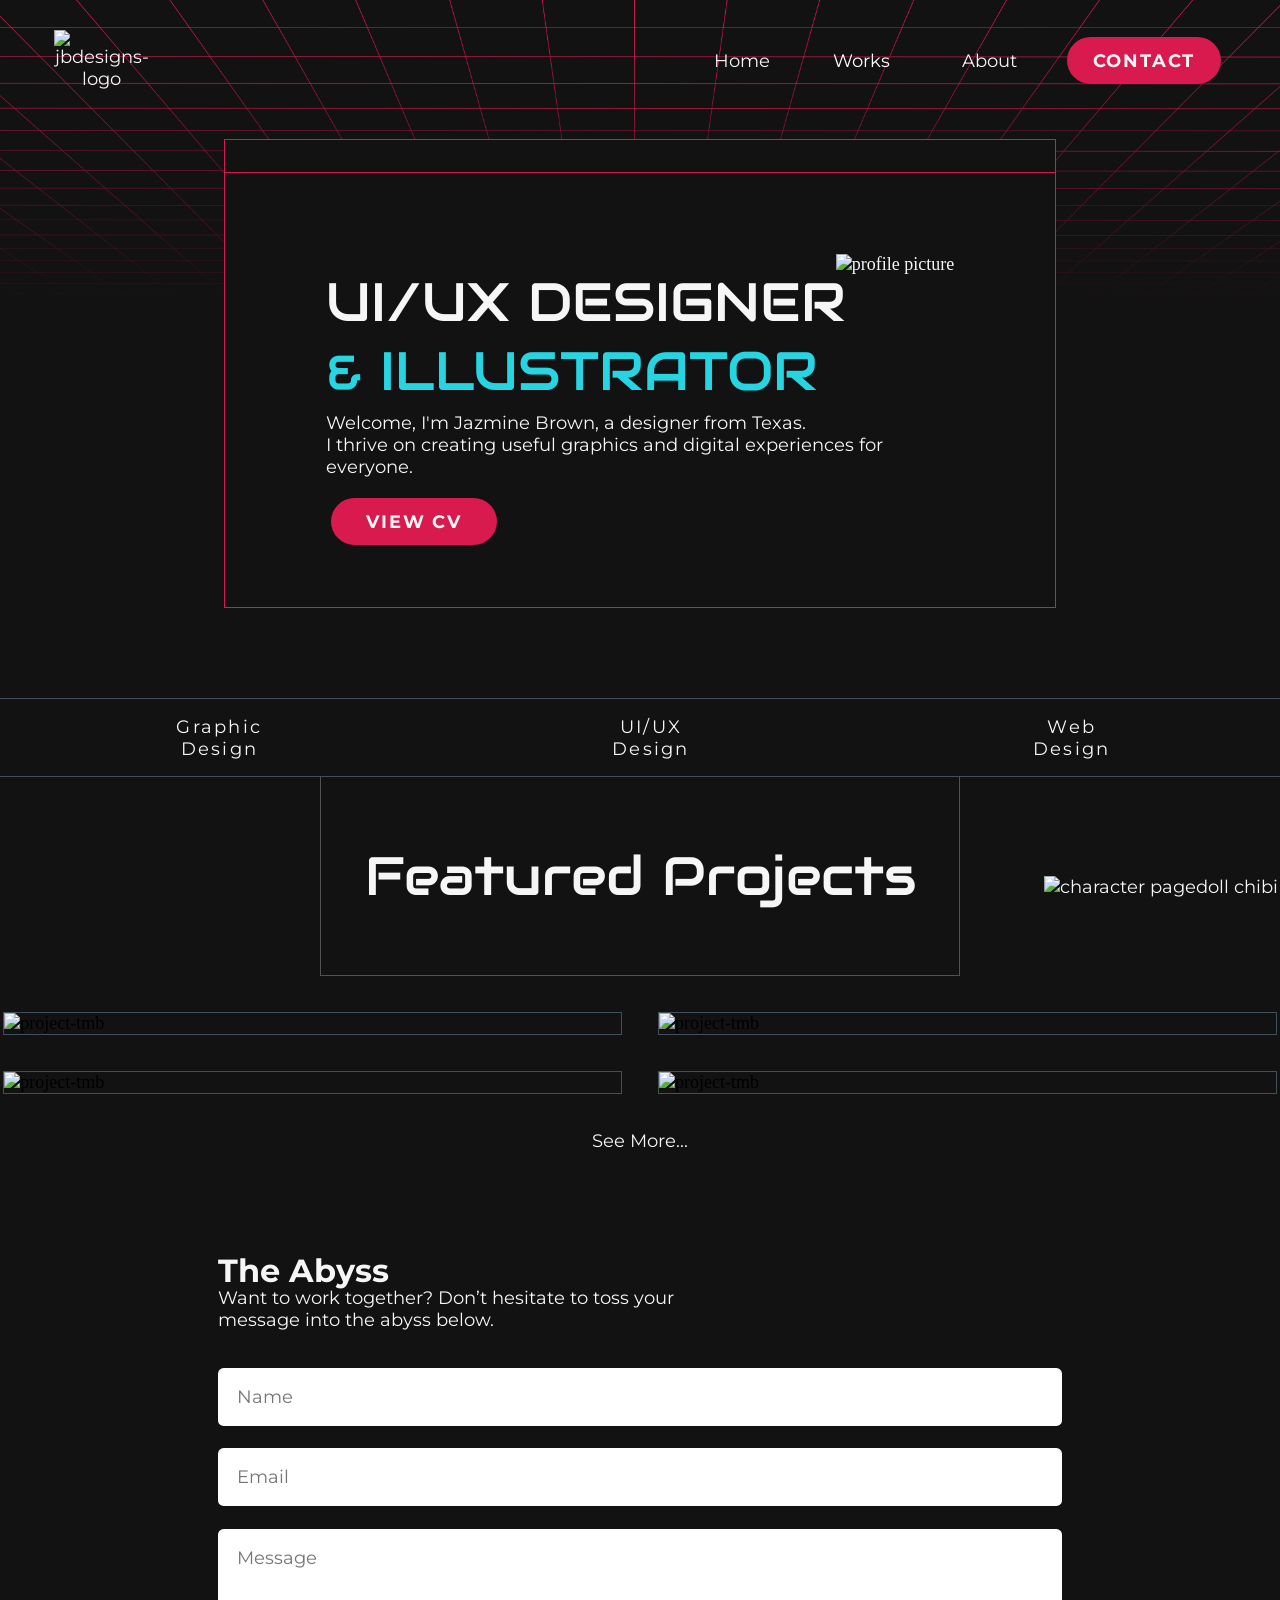
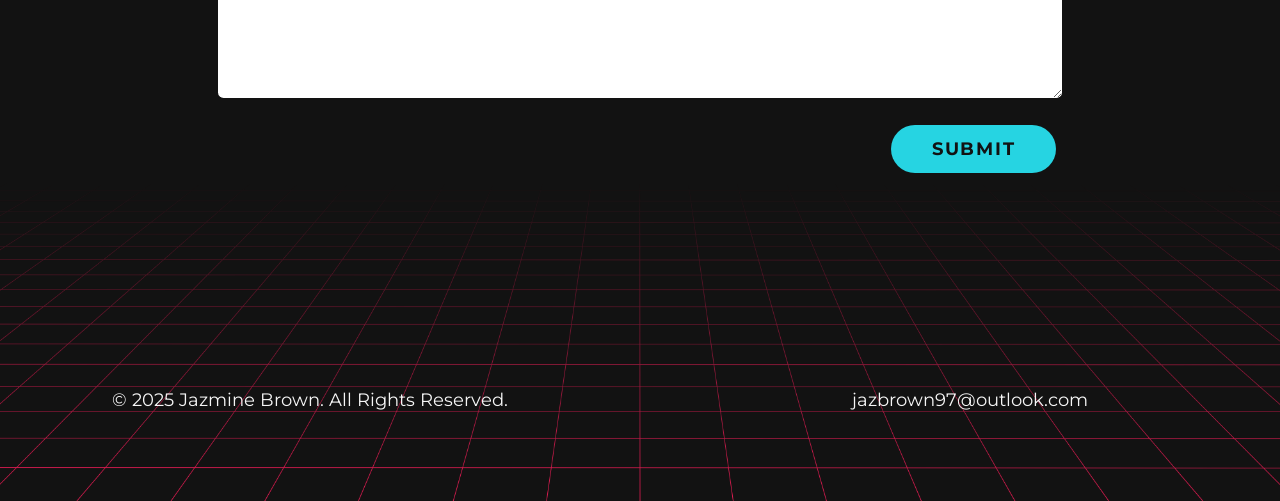
==== commit ebbac0d2: "updatre footer email icon link" ====
--- a/index.html
+++ b/index.html
@@ -195,7 +195,7 @@
             <a href="https://www.linkedin.com/in/jazmine-d-brown/"><i class="fa-brands fa-linkedin"></i></a>
             <a href="https://www.behance.net/jazminedbrown"><i class="fa-brands fa-behance"></i></a>
             <a href="https://dribbble.com/jazminedbrown"><i class="fa-brands fa-dribbble"></i></a>
-            <a href="mail@jazbrown97@outlook.com"><i class="fa-solid fa-envelope"></i></a>
+            <a href="mailto:jazminebrown97@pm.me"><i class="fa-solid fa-envelope"></i></a>
         </div>
         <div class="email">
             <p>jazbrown97@outlook.com</p>
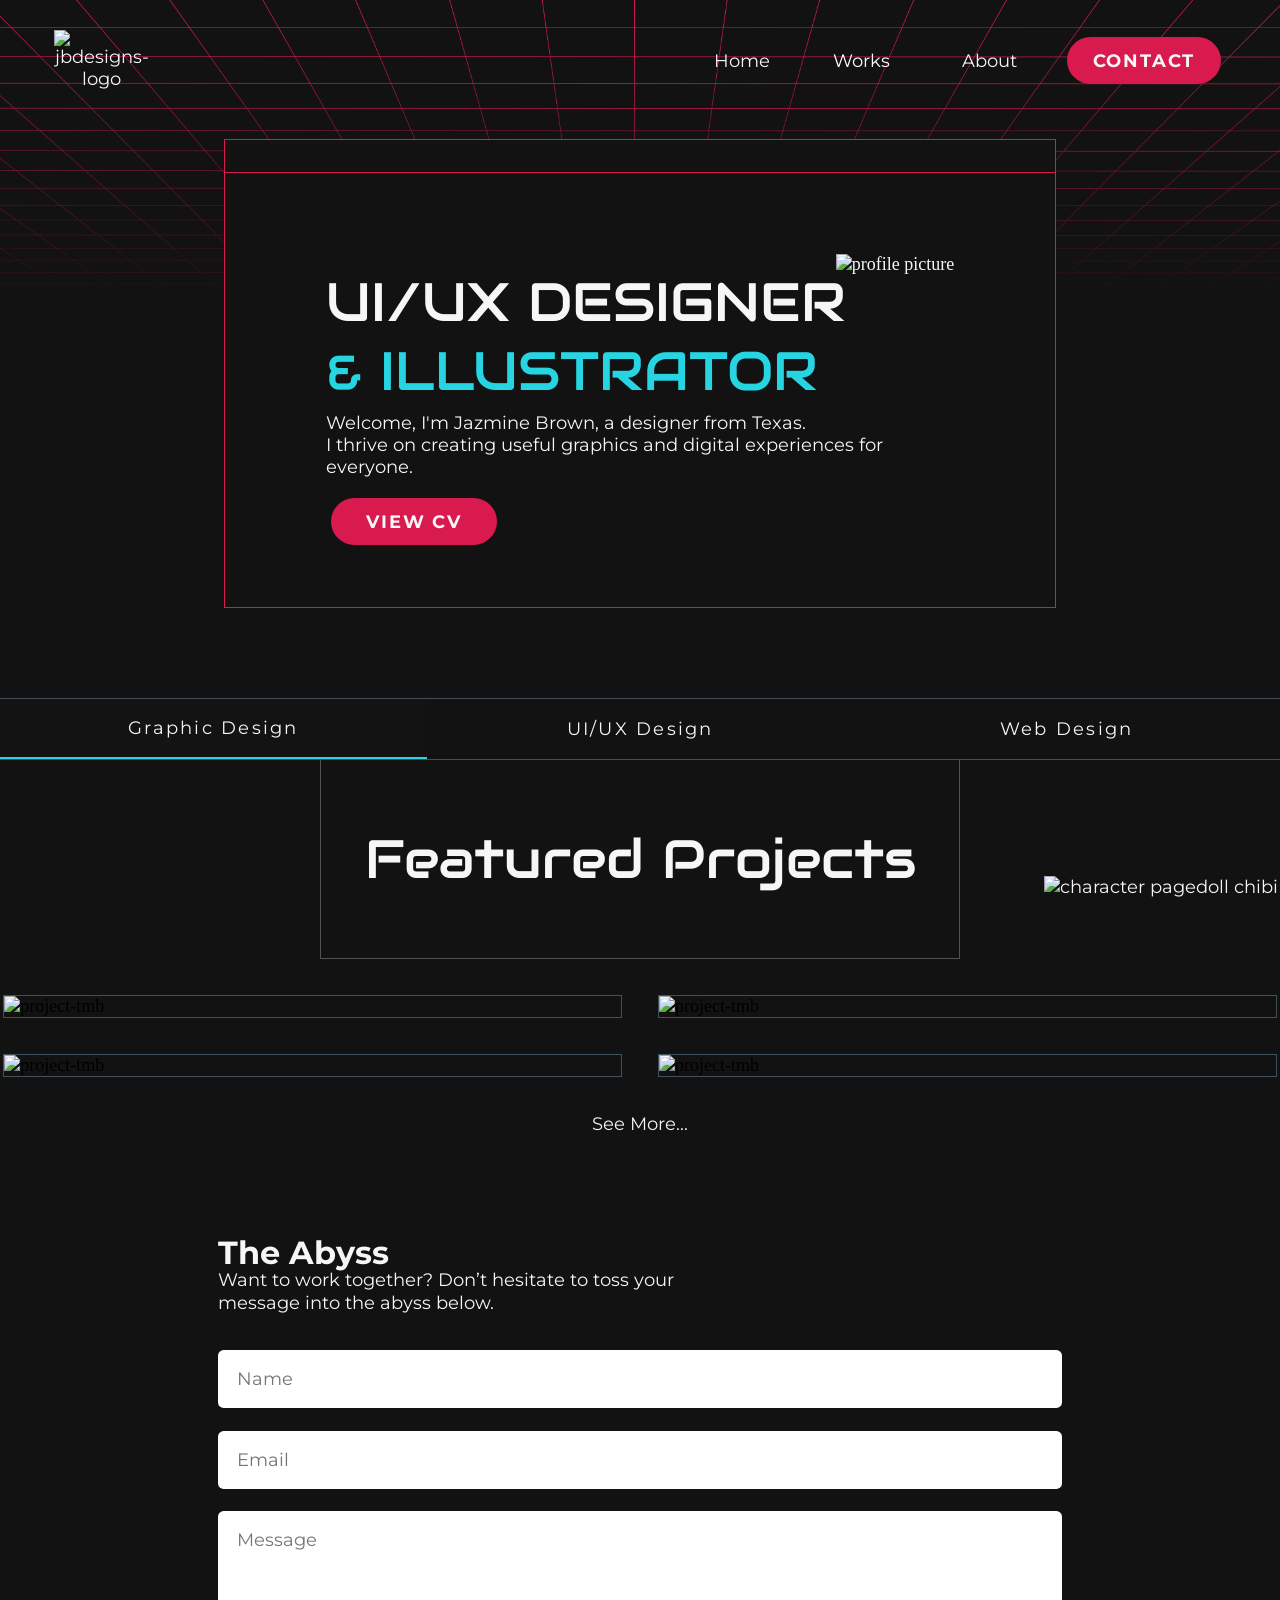
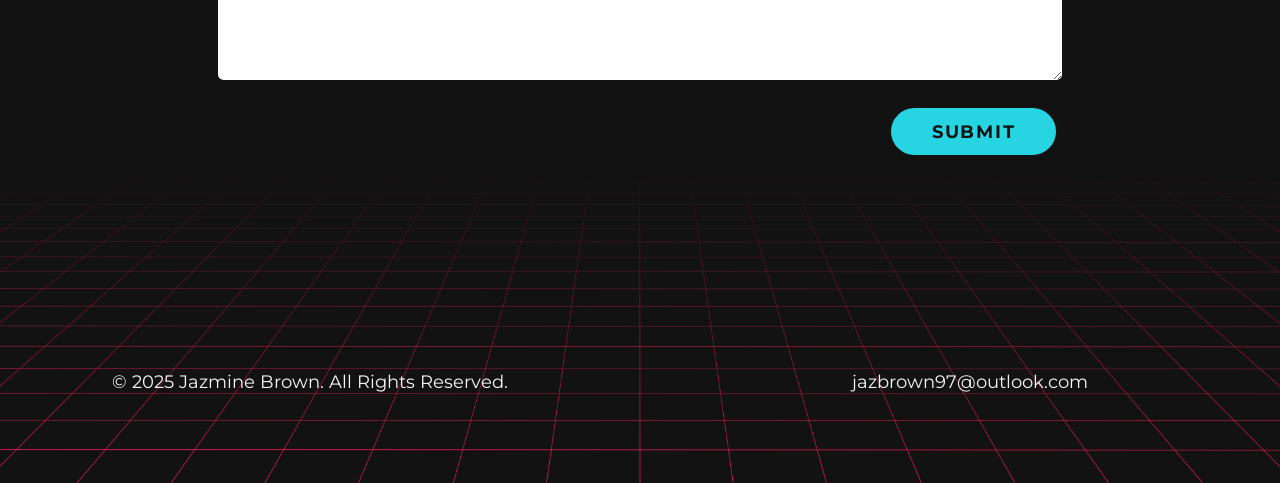
==== commit bf9cd330: "tab switcher" ====
--- a/index.html
+++ b/index.html
@@ -20,6 +20,8 @@
                     <li class="dropdown"><a href="works.html" class="dropbtn">Works<i class="fa fa-caret-down"></i></a>
                         <ul class="dropdown-content">
                             <li><a href="/works.html#graphicDesign">Graphic Design</a></li>
+                            <li class="sub-item"><a href="logofolio.html/">Logos</a></li>
+                            <li class="sub-item"><a href="posters.html">Posters</a></li>
                             <li><a href="/works.html#uiuxDesign">UI/UX Design</a></li>
                             <li><a href="/works.html#webDesign">Web Design</a></li>
                         </ul>
@@ -48,14 +50,14 @@
         <div class="gallery-container">
             <div class="tabbed-container">
                 <!-- Tab links -->
-                <div class="tab-list">
-                    <button class="tablinks" onclick="openTabs(event, 'graphicDesign')">Graphic Design</button>
-                    <button class="tablinks" onclick="openTabs(event, 'uiux')">UI/UX Design</button>
-                    <button class="tablinks" onclick="openTabs(event, 'webDesign')">Web Design</button>
+                <div class="tab-list" role="tablist">
+                    <button class="tablinks active" role="tab" id="tab-graphicDesign">Graphic Design</button>
+                    <button class="tablinks" role="tab" id="tab-uiuxDesign">UI/UX Design</button>
+                    <button class="tablinks" role="tab" id="tab-webDesign">Web Design</button>
                 </div>
                 <!-- Tab content -->
                 <div class="tabcontent">
-                    <div id="graphicDesign" class="project-content" data-section="graphicDesign">
+                    <div id="graphicDesign" class="tabcontent project-content active" role="tabpanel" data-section="graphicDesign">
                         <div class="section-title"><h1>Graphic Design</h1></div>
                         <div class="project-cards">
                             <div class="card">
@@ -76,9 +78,11 @@
                                     <div class="view-link"><sub class="view-link">View Case Study</sub></div>
                                 </div>
                             </div>
-                        </div>
-                    </div>
-                    <div id="uiux" class="project-content" data-section="uiux">
+                            <a href="works.html#graphicDesign" class="seemore">See all Graphic Design</a>
+                        </div>
+                    </div>
+
+                    <div id="uiux" class="tabcontent project-content" role="tabpanel" data-section="uiux">
                         <div class="section-title"><h1>UI/UX</h1></div>
                         <div class="project-cards">
                             <div class="card">
@@ -99,9 +103,11 @@
                                     <div class="view-link"><sub class="view-link">View Case Study</sub></div>
                                 </div>
                             </div>
-                        </div>
-                    </div>
-                    <div id="webDesign" class="project-content" data-section="webDesign">
+                            <a href="works.html#uiuxDesign" class="seemore">See all UI/UX Design</a>
+                        </div>
+                    </div>
+
+                    <div id="webDesign" class="tabcontent project-content" role="tabpanel" data-section="webDesign">
                         <div class="section-title"><h1>Web Design</h1></div>
                         <div class="project-cards">
                             <div class="card">
@@ -114,6 +120,7 @@
                                 </div>
                             </div>
                         </div>
+                        <a href="works.html#webDesign" class="seemore">See all Web Design</a>
                     </div>
                 </div>
             </div>
--- a/style.css
+++ b/style.css
@@ -320,7 +320,21 @@
     display: block;
 }
 
-#btn-cta {
+.dropdown-content .sub-item a {
+    padding-left: 2rem;
+    font-size: 0.889rem;
+    color: #b5b5b5;
+}
+
+.dropdown-content .sub-item a::before {
+    content: "– ";
+}
+
+.dropdown-content .sub-item a:hover {
+    color: #f6f6f6;
+}
+
+.btn-cta {
     background-color: #d91a4e;
     border: 0.125rem solid transparent;
     border-radius: 6.25rem;
@@ -337,7 +351,7 @@
     cursor: pointer;
 }
 
-#btn-cta a:hover {
+.btn-cta a:hover {
     background-color: transparent;
     color: #d91a4e;
     border-color: #d91a4e;
@@ -495,12 +509,18 @@
     background-color: #333;
 }
 
-.tablinks .active {
+.tablinks.active {
     background-color: #131313;
-}
-
-.tabcontent {
+    border-bottom: 0.125rem solid #2dd4e2;
+}
+
+.tabcontent:not(.active) {
     display: none;
+}
+
+.tablinks {
+    flex: 1;
+    padding: 1rem 1rem;
 }
 
 /* || Page content */
